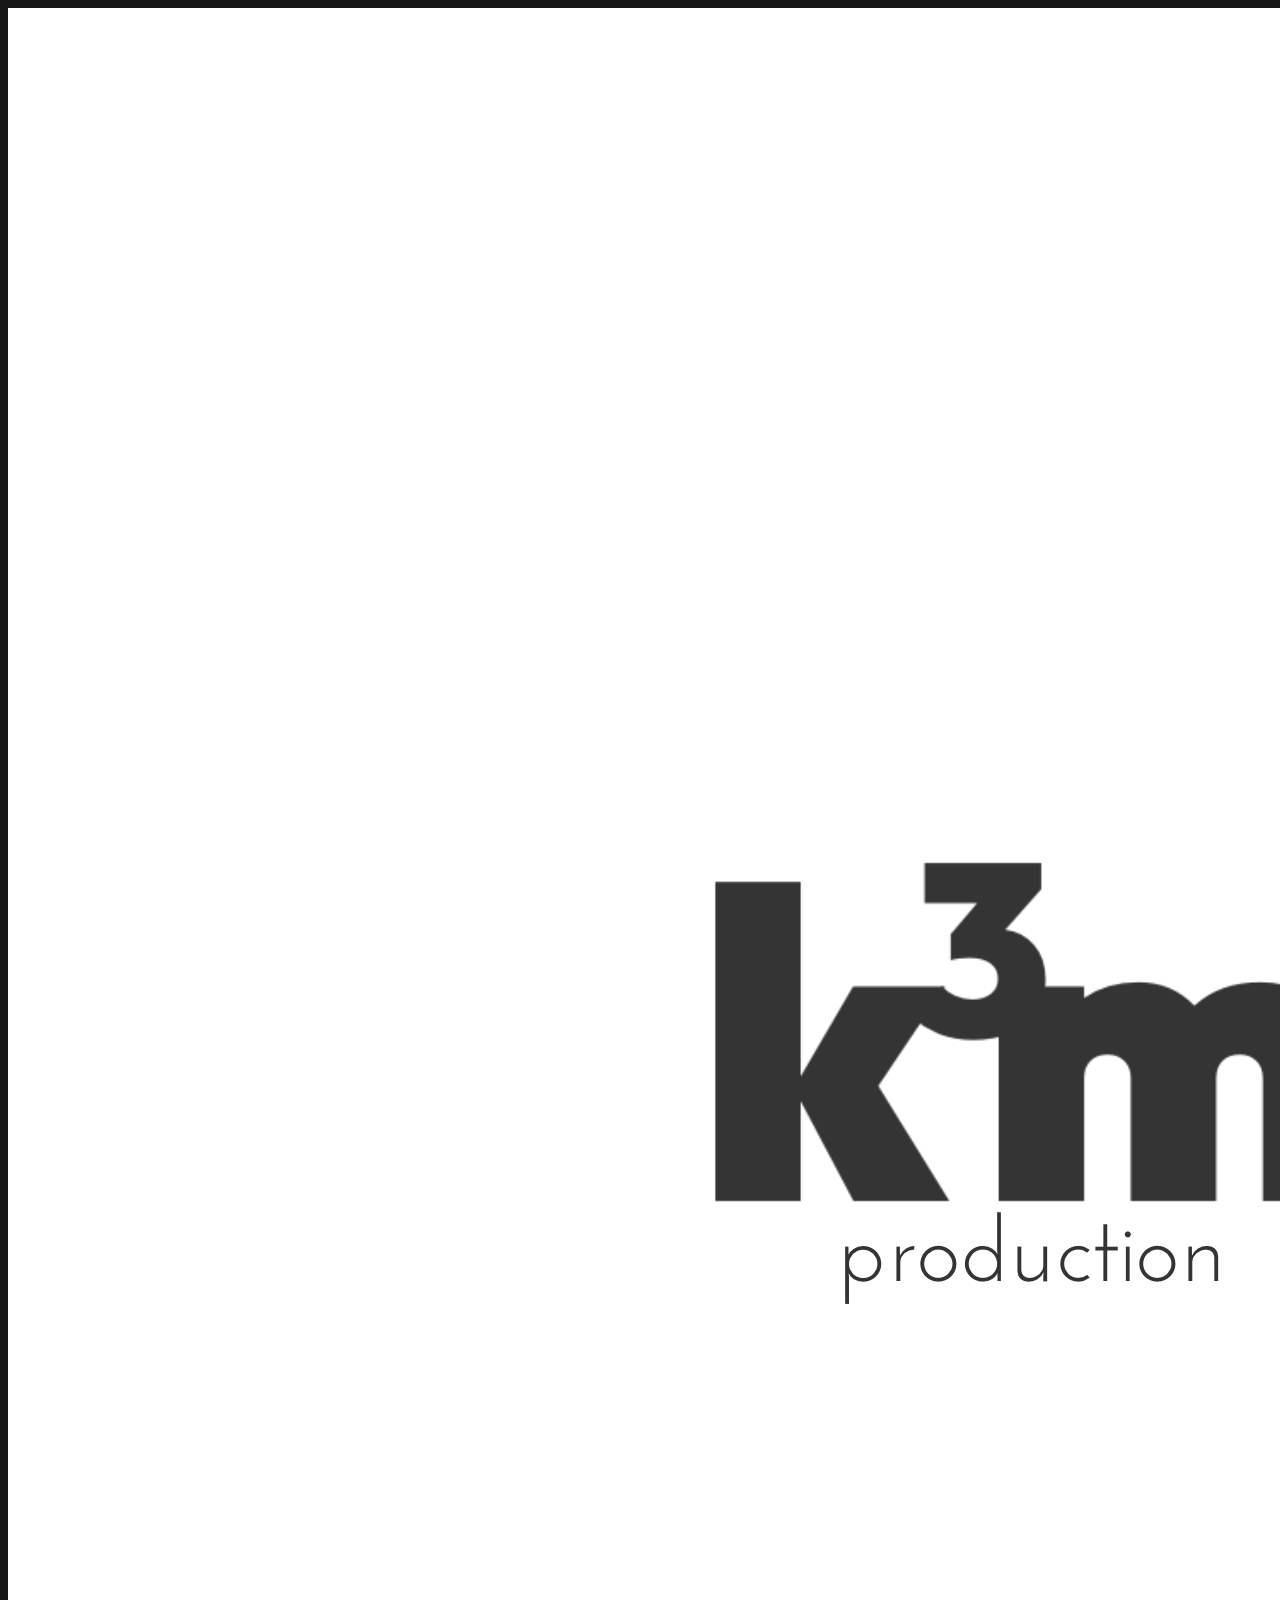
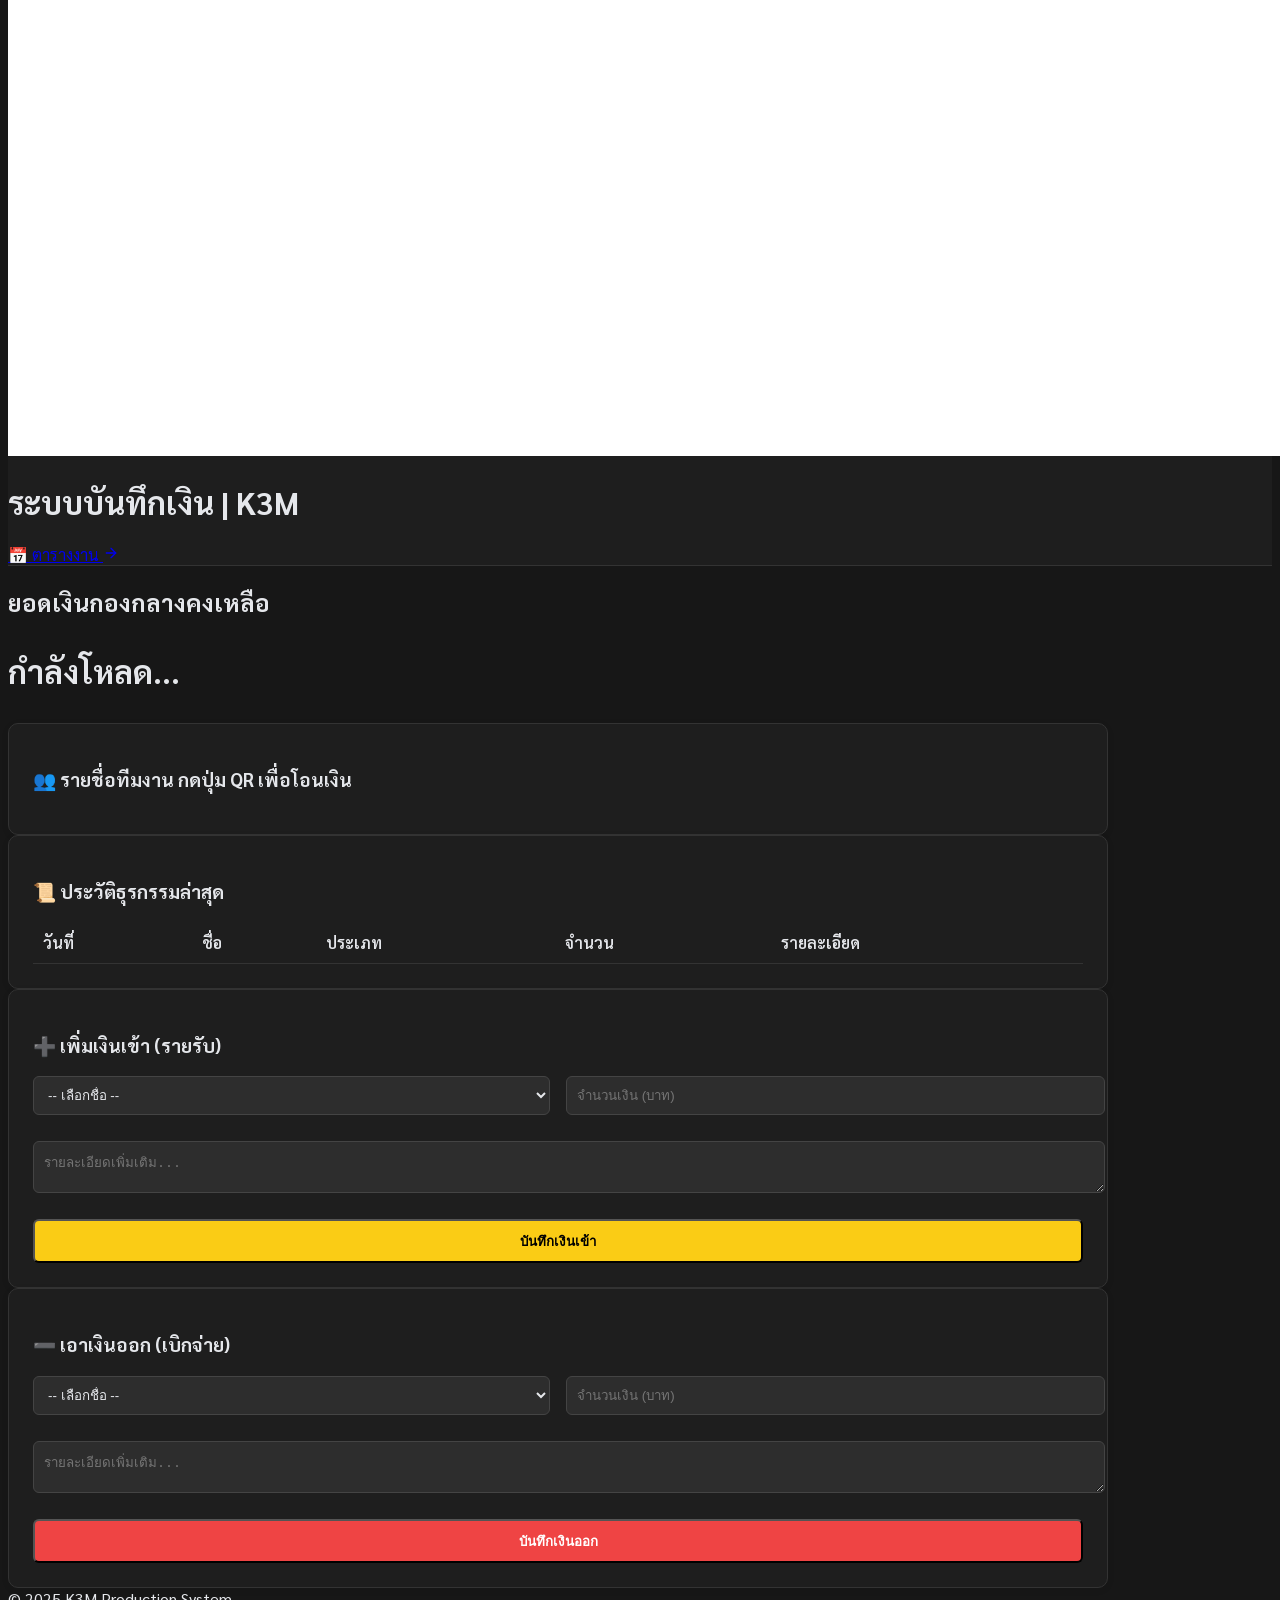
==== index.html @ d7029aa4 "Update index.html" ====
<!DOCTYPE html>
<html lang="th" class="dark">
<head>
  <meta charset="UTF-8" />
  <meta name="viewport" content="width=device-width, initial-scale=1.0">
  <title>K3M Finance Dashboard</title>
  <script src="https://cdn.tailwindcss.com"></script>
  <script>
    tailwind.config = { darkMode: 'class' }
  </script>
  <link rel="stylesheet" href="style.css" />
</head>

<body class="min-h-screen flex flex-col bg-[#171717] text-white">

  <div id="loader" class="loader-overlay hidden">
    <div class="loader-content">
      <div class="spinner"></div>
      <p class="mt-4 text-white">กำลังดำเนินการ...</p>
    </div>
  </div>

  <div id="qrModal" class="loader-overlay hidden" style="z-index: 9998; background-color: rgba(0,0,0,0.85);">
    <div class="bg-zinc-800 p-5 rounded-xl shadow-2xl text-center max-w-sm w-full mx-4 border border-zinc-700 relative">
      <button onclick="closeQR()" class="absolute top-3 right-3 text-gray-400 hover:text-white">
        <svg xmlns="http://www.w3.org/2000/svg" width="24" height="24" viewBox="0 0 24 24" fill="none" stroke="currentColor" stroke-width="2" stroke-linecap="round" stroke-linejoin="round"><line x1="18" y1="6" x2="6" y2="18"></line><line x1="6" y1="6" x2="18" y2="18"></line></svg>
      </button>
      <h3 class="text-lg font-bold mb-1 text-white">โอนเงินให้: <span id="qrTargetName" class="text-yellow-500"></span></h3>
      <div class="flex justify-center my-3">
        <img id="qrImage" src="" alt="PromptPay QR" class="border-4 border-white rounded-lg shadow-lg bg-white" style="width: 200px; height: 200px;">
      </div>
      <div class="bg-zinc-700/50 rounded-lg p-3 mb-4 flex items-center justify-between border border-zinc-600">
        <div class="text-left">
            <div class="text-xs text-gray-400">PromptPay ID</div>
            <div id="qrTargetID" class="text-xl font-mono font-bold tracking-wider text-white"></div>
        </div>
        <button onclick="copyID()" class="bg-blue-600 hover:bg-blue-500 text-white px-3 py-1 rounded text-sm font-bold shadow transition">COPY</button>
      </div>
      <div class="mb-2">
        <input type="number" id="qrAmount" class="text-center font-bold text-2xl bg-zinc-900 text-yellow-400 border border-zinc-600 rounded p-2 w-full focus:outline-none focus:border-yellow-500" placeholder="ระบุยอดเงิน" step="0.01" oninput="refreshQR()">
      </div>
      <p class="text-xs text-gray-500 mt-2">*สแกน QR หรือก๊อปปี้เบอร์เพื่อโอนเงิน</p>
    </div>
  </div>

  <header class="w-full p-4 flex justify-between items-center sticky top-0 z-50 bg-zinc-900/95 backdrop-blur-sm border-b border-zinc-700 shadow-sm">
    <div class="flex items-center gap-3">
      <img src="k3m.PNG" alt="img" class="h-10 w-10 md:h-12 md:w-12 rounded-lg shadow-sm">
      <h1 class="text-lg font-bold text-white">ระบบบันทึกเงิน | K3M</h1>
    </div>
    <a href="schedule.html" class="flex items-center gap-2 bg-zinc-800 hover:bg-zinc-700 border border-zinc-600 px-3 py-2 rounded-lg transition text-sm">
      <span>📅 ตารางงาน</span>
      <svg xmlns="http://www.w3.org/2000/svg" width="16" height="16" viewBox="0 0 24 24" fill="none" stroke="currentColor" stroke-width="2" stroke-linecap="round" stroke-linejoin="round"><path d="M5 12h14"></path><path d="M12 5l7 7-7 7"></path></svg>
    </a>
  </header>

  <main class="container mx-auto py-6 space-y-8 px-4">
    <section class="text-center">
      <h2 class="text-lg font-semibold mb-2 text-gray-300">ยอดเงินกองกลางคงเหลือ</h2>
      <p id="balanceText" class="balance transition-colors">กำลังโหลด...</p>
    </section>

    <section class="card bg-zinc-900 border border-zinc-700 rounded-lg p-4">
      <h3 class="font-bold mb-3 flex items-center gap-2 text-white">
        👥 รายชื่อทีมงาน
        <span class="text-xs font-normal text-gray-300 bg-zinc-700 px-2 py-1 rounded">กดปุ่ม QR เพื่อโอนเงิน</span>
      </h3>
      <div id="personSummary" class="grid grid-cols-1 md:grid-cols-2 lg:grid-cols-3 gap-3"></div>
    </section>

    <section class="card bg-zinc-900 border border-zinc-700 rounded-lg p-4">
      <h3 class="font-bold mb-3 text-white">📜 ประวัติธุรกรรมล่าสุด</h3>
      <div class="table-container max-h-96 overflow-y-auto">
        <table class="w-full text-sm text-left text-gray-400">
          <thead class="text-xs text-gray-400 uppercase bg-zinc-800 sticky top-0">
            <tr>
              <th class="px-4 py-3">วันที่</th>
              <th class="px-4 py-3">ชื่อ</th>
              <th class="px-4 py-3">ประเภท</th>
              <th class="px-4 py-3">จำนวน</th>
              <th class="px-4 py-3">รายละเอียด</th>
            </tr>
          </thead>
          <tbody id="historyBody"></tbody>
        </table>
      </div>
    </section>

    <section class="card bg-zinc-900 border-l-4 border-l-yellow-500 border-y border-r border-zinc-700 rounded-lg p-4">
      <h3 class="font-bold mb-3 text-yellow-500">➕ เพิ่มเงินเข้า (รายรับ)</h3>
      <form id="incomeForm" class="form-grid gap-3">
        <select id="incomeName" class="bg-zinc-800 text-white border border-zinc-600 rounded p-2 w-full" required>
          <option value="">-- เลือกผู้ทำรายการ --</option>
        </select>
        <input type="number" id="incomeAmount" step="0.01" min="0" placeholder="จำนวนเงิน (บาท)" class="bg-zinc-800 text-white border border-zinc-600 rounded p-2 w-full" required>
        <textarea id="incomeDesc" placeholder="รายละเอียดเพิ่มเติม..." class="form-full bg-zinc-800 text-white border border-zinc-600 rounded p-2 w-full" rows="2"></textarea>
        <button type="submit" class="btn btn-yellow form-full font-bold bg-yellow-500 hover:bg-yellow-400 text-black py-2 rounded w-full mt-2">บันทึกเงินเข้า</button>
      </form>
    </section>

    <section class="card bg-zinc-900 border-l-4 border-l-red-500 border-y border-r border-zinc-700 rounded-lg p-4">
      <h3 class="font-bold mb-3 text-red-400">➖ เอาเงินออก (เบิกจ่าย)</h3>
      <form id="expenseForm" class="form-grid gap-3">
        <select id="expenseName" class="bg-zinc-800 text-white border border-zinc-600 rounded p-2 w-full" required>
          <option value="">-- เลือกผู้ทำรายการ --</option>
        </select>
        <input type="number" id="expenseAmount" step="0.01" min="0" placeholder="จำนวนเงิน (บาท)" class="bg-zinc-800 text-white border border-zinc-600 rounded p-2 w-full" required>
        <textarea id="expenseDesc" placeholder="รายละเอียดเพิ่มเติม..." class="form-full bg-zinc-800 text-white border border-zinc-600 rounded p-2 w-full" rows="2"></textarea>
        <button type="submit" class="btn btn-red form-full font-bold bg-red-600 hover:bg-red-500 text-white py-2 rounded w-full mt-2">บันทึกเงินออก</button>
      </form>
    </section>
  </main>

  <footer class="text-center py-6 text-gray-500 text-sm border-t border-zinc-700 mt-8 bg-zinc-900">
    © 2025 K3M Production System
  </footer>

  <script>
    const SCRIPT_URL = "https://script.google.com/macros/s/AKfycbymI1_ni3RREtAMNPvvMwcVFYGkPeWlq1w4GD1YU1b5-OC3lx3tSBb5w9puDotaxiEcWw/exec";
    
    // ==========================================
    // ⚙️ ตั้งค่า: เบอร์ PromptPay
    // ==========================================
    const MEMBERS = [
      { name: "คุณานนต์ มนตรีกานนท์", id: "0897737228" },
      { name: "นนท์วริศ ภิญโญหิรัญรัตน์", id: "0991049410" },
      { name: "นพอัปสร อ้นทอง", id: "0640299492" },
      { name: "นันธิดา น้อยพันธ์", id: "0823336707" },
      { name: "พัชรนันท์ วิโรจน์ชีวัน", id: "0907510003" },
      { name: "พิธานนท์ น่วมเศรษฐี", id: "0958870863" },
      { name: "รัชศักดิ์ ชลอุดมกุล", id: "0985155771" },
      { name: "วรพล ผลอินทร์", id: "0936104371" },
      { name: "อิทธิฤทธิ์ กุนศิริ", id: "0972653945" }
    ];

    function populateDropdowns() {
      const optionsHTML = '<option value="">-- เลือกชื่อ --</option>' + 
        MEMBERS.map(m => `<option value="${m.name}">${m.name}</option>`).join('');
      document.getElementById("incomeName").innerHTML = optionsHTML;
      document.getElementById("expenseName").innerHTML = optionsHTML;
    }
    populateDropdowns();

    const loader = document.getElementById('loader');
    const showLoader = () => loader.classList.remove('hidden');
    const hideLoader = () => loader.classList.add('hidden');

    let currentQRTarget = { name: "", id: "" };

    function openQR(name, defaultAmount) {
      const member = MEMBERS.find(m => m.name === name);
      if (!member) return alert("ไม่พบข้อมูล PromptPay ของ " + name);
      
      currentQRTarget = member;
      document.getElementById("qrTargetName").textContent = name;
      document.getElementById("qrTargetID").textContent = formatPhoneNumber(member.id);
      
      const input = document.getElementById("qrAmount");
      input.value = ""; 
      
      refreshQR(); 
      document.getElementById("qrModal").classList.remove("hidden");
      setTimeout(() => input.focus(), 100);
    }

    function refreshQR() {
      const rawVal = document.getElementById("qrAmount").value;
      const amount = parseFloat(rawVal) || 0;
      const url = `https://promptpay.io/${currentQRTarget.id}/${amount}.png`;
      document.getElementById("qrImage").src = url;
    }

    function closeQR() {
      document.getElementById("qrModal").classList.add("hidden");
    }

    function copyID() {
      navigator.clipboard.writeText(currentQRTarget.id).then(() => {
        const btn = document.querySelector("#qrModal button[onclick='copyID()']");
        const originalText = btn.textContent;
        btn.textContent = "COPIED!";
        btn.classList.replace("bg-blue-600", "bg-green-600");
        setTimeout(() => {
            btn.textContent = originalText;
            btn.classList.replace("bg-green-600", "bg-blue-600");
        }, 1500);
      });
    }

    function formatPhoneNumber(phoneNumberString) {
      const cleaned = ('' + phoneNumberString).replace(/\D/g, '');
      const match = cleaned.match(/^(\d{3})(\d{3})(\d{4})$/);
      if (match) {
        return match[1] + '-' + match[2] + '-' + match[3];
      }
      return phoneNumberString;
    }

    function formatDate(dateStr) {
      if (!dateStr) return '';
      const d = new Date(dateStr);
      const day = String(d.getDate()).padStart(2, '0');
      const month = String(d.getMonth() + 1).padStart(2, '0');
      const year = String(d.getFullYear()).slice(-2);
      const hours = String(d.getHours()).padStart(2, '0');
      const mins = String(d.getMinutes()).padStart(2, '0');
      return `${day}/${month}/${year} ${hours}:${mins}`;
    }

    async function loadSummary() {
      const res = await fetch(SCRIPT_URL + "?action=getSummary");
      const data = await res.json();
      const balance = (data.income || 0) - (data.expense || 0);
      const balanceEl = document.getElementById("balanceText");
      balanceEl.textContent = balance.toLocaleString(undefined, { minimumFractionDigits: 2, maximumFractionDigits: 2 }) + " บาท";
      balanceEl.className = "balance " + (balance >= 0 ? "positive" : "negative");

      const summaryDiv = document.getElementById("personSummary");
      summaryDiv.innerHTML = "";
      
      Object.entries(data.persons || {}).forEach(([name, total]) => {
        summaryDiv.innerHTML += `
          <div class="card p-3 flex justify-between items-center bg-zinc-800 border border-zinc-700 rounded mb-2 hover:bg-zinc-750 transition">
            <div class="flex-1">
              <div class="font-bold text-md text-gray-200">${name}</div>
            </div>
            <button onclick="openQR('${name}', ${total})" class="ml-2 bg-blue-900 text-blue-200 hover:bg-blue-800 p-2 rounded-full transition border border-blue-700 shadow-md" title="โอนเงินให้ ${name}">
              <svg xmlns="http://www.w3.org/2000/svg" width="20" height="20" viewBox="0 0 24 24" fill="none" stroke="currentColor" stroke-width="2" stroke-linecap="round" stroke-linejoin="round"><rect x="3" y="3" width="7" height="7"></rect><rect x="14" y="3" width="7" height="7"></rect><rect x="14" y="14" width="7" height="7"></rect><rect x="3" y="14" width="7" height="7"></rect></svg>
            </button>
          </div>`;
      });
    }

    async function loadHistory() {
      const res = await fetch(SCRIPT_URL + "?action=getHistory");
      const data = await res.json();
      const body = document.getElementById("historyBody");
      body.innerHTML = "";
      data.slice(0, 15).forEach(row => {
        const color = row.type === "เงินเข้า" ? "text-green-400" : "text-red-400";
        body.innerHTML += `
          <tr class="border-b border-zinc-700 hover:bg-zinc-700 transition">
            <td class="px-4 py-3 text-xs text-gray-400">${formatDate(row.date)}</td>
            <td class="px-4 py-3 font-medium text-white">${row.name}</td>
            <td class="px-4 py-3 ${color} font-bold">${row.type}</td>
            <td class="px-4 py-3 font-mono text-white">${Number(row.amount).toLocaleString(undefined, { minimumFractionDigits: 2 })}</td>
            <td class="px-4 py-3 text-sm text-gray-400 truncate max-w-xs">${row.desc}</td>
          </tr>`;
      });
    }

    async function submitForm(formId, actionType) {
      const form = document.getElementById(formId + "Form");
      const name = document.getElementById(formId + "Name").value;
      const amount = document.getElementById(formId + "Amount").value;
      const desc = document.getElementById(formId + "Desc").value;

      if (!name || !amount) {
        alert("กรุณากรอกข้อมูลให้ครบ");
        return;
      }

      showLoader();

      try {
        const formData = new FormData();
        formData.append("action", actionType);
        formData.append("personName", name);
        formData.append("amount", amount);
        formData.append("description", desc);

        const res = await fetch(SCRIPT_URL, { method: "POST", body: formData });
        const result = await res.json();

        if (result.result === "success") {
          alert("✅ บันทึกสำเร็จ!");
          form.reset();
          await Promise.all([loadSummary(), loadHistory()]);
        } else {
          alert("❌ " + result.message);
        }
      } catch (error) {
        console.error("Submit Error:", error);
        alert("❌ เกิดข้อผิดพลาดในการส่งข้อมูล");
      } finally {
        hideLoader();
      }
    }

    document.getElementById("incomeForm").onsubmit = e => { e.preventDefault(); submitForm("income", "addIncome"); };
    document.getElementById("expenseForm").onsubmit = e => { e.preventDefault(); submitForm("expense", "addExpense"); };

    async function initialLoad() {
      showLoader();
      try {
        await Promise.all([loadSummary(), loadHistory()]);
      } catch (error) {
        console.error("Initial Load Error:", error);
      } finally {
        hideLoader();
      }
    }

    initialLoad();
  </script>
</body>
</html>
---- style.css ----
@import url('https://fonts.googleapis.com/css2?family=Sarabun:wght@400;600;700&display=swap');

:root {
  --light-bg: #ffffff;
  --dark-bg: #171717;
  --light-card: #f9fafb;
  --dark-card: #1e1e1e;
  --accent-yellow: #facc15;
  --accent-red: #ef4444;
  --text-dark: #111827;
  --text-light: #e5e7eb;
}

body {
  font-family: 'Sarabun', sans-serif;
  background-color: var(--light-bg);
  color: var(--text-dark);
  transition: background-color 0.3s, color 0.3s;
}

/* 🌙 Dark Mode */
.dark body {
  background-color: var(--dark-bg);
  color: var(--text-light);
}

/* 🔹 Container */
.container {
  max-width: 1000px;
}

/* 🧭 Header */
header {
  background-color: var(--light-card);
  border-bottom: 1px solid #ddd;
}

.dark header {
  background-color: var(--dark-card);
  border-bottom: 1px solid #333;
}

/* ⚙️ Card Box */
.card {
  background-color: var(--light-card);
  border: 1px solid #e5e7eb;
  border-radius: 10px;
  box-shadow: 0 2px 8px rgba(0, 0, 0, 0.05);
  transition: all 0.3s ease;
  padding: 1.5rem;
}

.card:hover {
  transform: scale(1.01);
}

.dark .card {
  background-color: var(--dark-card);
  border: 1px solid #333;
}

/* 💰 Balance */
.balance {
  font-size: 2.2rem;
  font-weight: 700;
}

.balance.positive {
  color: #16a34a;
}

.balance.negative {
  color: #ef4444;
}

/* 📋 Table */
table {
  width: 100%;
  border-collapse: collapse;
}

th, td {
  padding: 0.75rem;
  text-align: left;
  border-bottom: 1px solid #ddd;
}

th {
  font-weight: 600;
}

.dark th, .dark td {
  border-color: #333;
}

/* ✏️ Input & Form */
input, select, textarea {
  width: 100%;
  padding: 10px;
  border: 1px solid #ccc;
  border-radius: 6px;
  background-color: #fff;
  color: #111;
  margin-bottom: 10px;
}

input:focus, select:focus, textarea:focus {
  border-color: var(--accent-yellow);
  outline: none;
}

.dark input, .dark select, .dark textarea {
  background-color: #2a2a2a;
  border: 1px solid #444;
  color: var(--text-light);
}

/* 🔘 Buttons */
.btn {
  display: inline-block;
  width: 100%;
  padding: 0.6rem 1rem;
  font-weight: 600;
  text-align: center;
  border-radius: 6px;
  transition: all 0.3s ease;
}

.btn-yellow {
  background-color: var(--accent-yellow);
  color: #111;
}

.btn-yellow:hover {
  background-color: #fde047;
}

.btn-red {
  background-color: var(--accent-red);
  color: #fff;
}

.btn-red:hover {
  background-color: #f87171;
}

/* 🌗 Toggle Button */
#toggleMode {
  border: 1px solid #ccc;
  border-radius: 6px;
  background: #fff;
  padding: 0.4rem 0.75rem;
  font-size: 0.9rem;
}

.dark #toggleMode {
  background: #2d2d2d;
  border-color: #444;
  color: var(--text-light);
}

body {
  font-family: 'Sarabun', sans-serif;
  background-color: var(--light-bg);
  color: var(--text-dark);
  transition: background-color 0.3s, color 0.3s;
}

.dark body {
  background-color: var(--dark-bg);
  color: var(--text-light);
}

/* Header */
header {
  background-color: var(--light-card);
  border-bottom: 1px solid #e5e7eb;
}
.dark header {
  background-color: var(--dark-card);
  border-bottom: 1px solid #333;
}

/* Container */
.container {
  max-width: 1100px;
  width: 100%;
}

/* Card Box */
.card {
  background-color: var(--light-card);
  border: 1px solid #e5e7eb;
  border-radius: 10px;
  padding: 1.5rem;
  transition: all 0.3s ease;
}
.dark .card {
  background-color: var(--dark-card);
  border-color: #333;
}

/* Input + Select + Textarea */
input, select, textarea {
  width: 100%;
  padding: 10px;
  border: 1px solid #ccc;
  border-radius: 6px;
  background: #fff;
  color: #111;
}
.dark input, .dark select, .dark textarea {
  background: #2d2d2d;
  border-color: #444;
  color: var(--text-light);
}
input:focus, select:focus, textarea:focus {
  outline: none;
  border-color: var(--accent-yellow);
}

/* Buttons */
.btn {
  padding: 0.6rem 1rem;
  border-radius: 6px;
  font-weight: 600;
  transition: all 0.3s ease;
}
.btn-yellow {
  background: var(--accent-yellow);
  color: #000;
}
.btn-yellow:hover { background: #fde047; }
.btn-red {
  background: var(--accent-red);
  color: #fff;
}
.btn-red:hover { background: #f87171; }

/* Table */
.table-container {
  width: 100%;
  overflow-x: auto;
}
table {
  width: 100%;
  border-collapse: collapse;
  min-width: 700px;
}
th, td {
  padding: 0.6rem;
  border-bottom: 1px solid #ddd;
  text-align: left;
  white-space: nowrap;
}
.dark th, .dark td {
  border-color: #333;
}

/* Balance */
.balance {
  font-size: 2rem;
  font-weight: 700;
}
.balance.positive { color: #16a34a; }
.balance.negative { color: #ef4444; }

/* Form Layout */
.form-grid {
  display: grid;
  grid-template-columns: 1fr 1fr;
  gap: 1rem;
}
.form-full { grid-column: 1 / span 2; }

/* Loader Styles */
.loader-overlay {
  position: fixed;
  top: 0;
  left: 0;
  width: 100%;
  height: 100%;
  background-color: rgba(0, 0, 0, 0.7);
  display: flex;
  justify-content: center;
  align-items: center;
  z-index: 9999;
  transition: opacity 0.3s;
}

.loader-content {
  text-align: center;
}

.spinner {
  border: 8px solid #f3f3f3; /* Light grey */
  border-top: 8px solid var(--accent-yellow); /* Yellow from theme */
  border-radius: 50%;
  width: 60px;
  height: 60px;
  animation: spin 1s linear infinite;
  margin: 0 auto;
}

@keyframes spin {
  0% { transform: rotate(0deg); }
  100% { transform: rotate(360deg); }
}

.hidden {
  display: none;
}


@media (max-width: 1024px) {
  .container { padding: 0 1rem; }
}

@media (max-width: 768px) {
  header { flex-direction: column; gap: 0.5rem; text-align: center; }
  .form-grid { grid-template-columns: 1fr; }
  .form-full { grid-column: 1; }
  .balance { font-size: 1.8rem; }
  table { min-width: 600px; }
}

@media (max-width: 480px) {
  h1 { font-size: 1rem; }
  .balance { font-size: 1.6rem; }
  .btn { font-size: 0.9rem; padding: 0.5rem; }
  th, td { font-size: 0.85rem; }
}
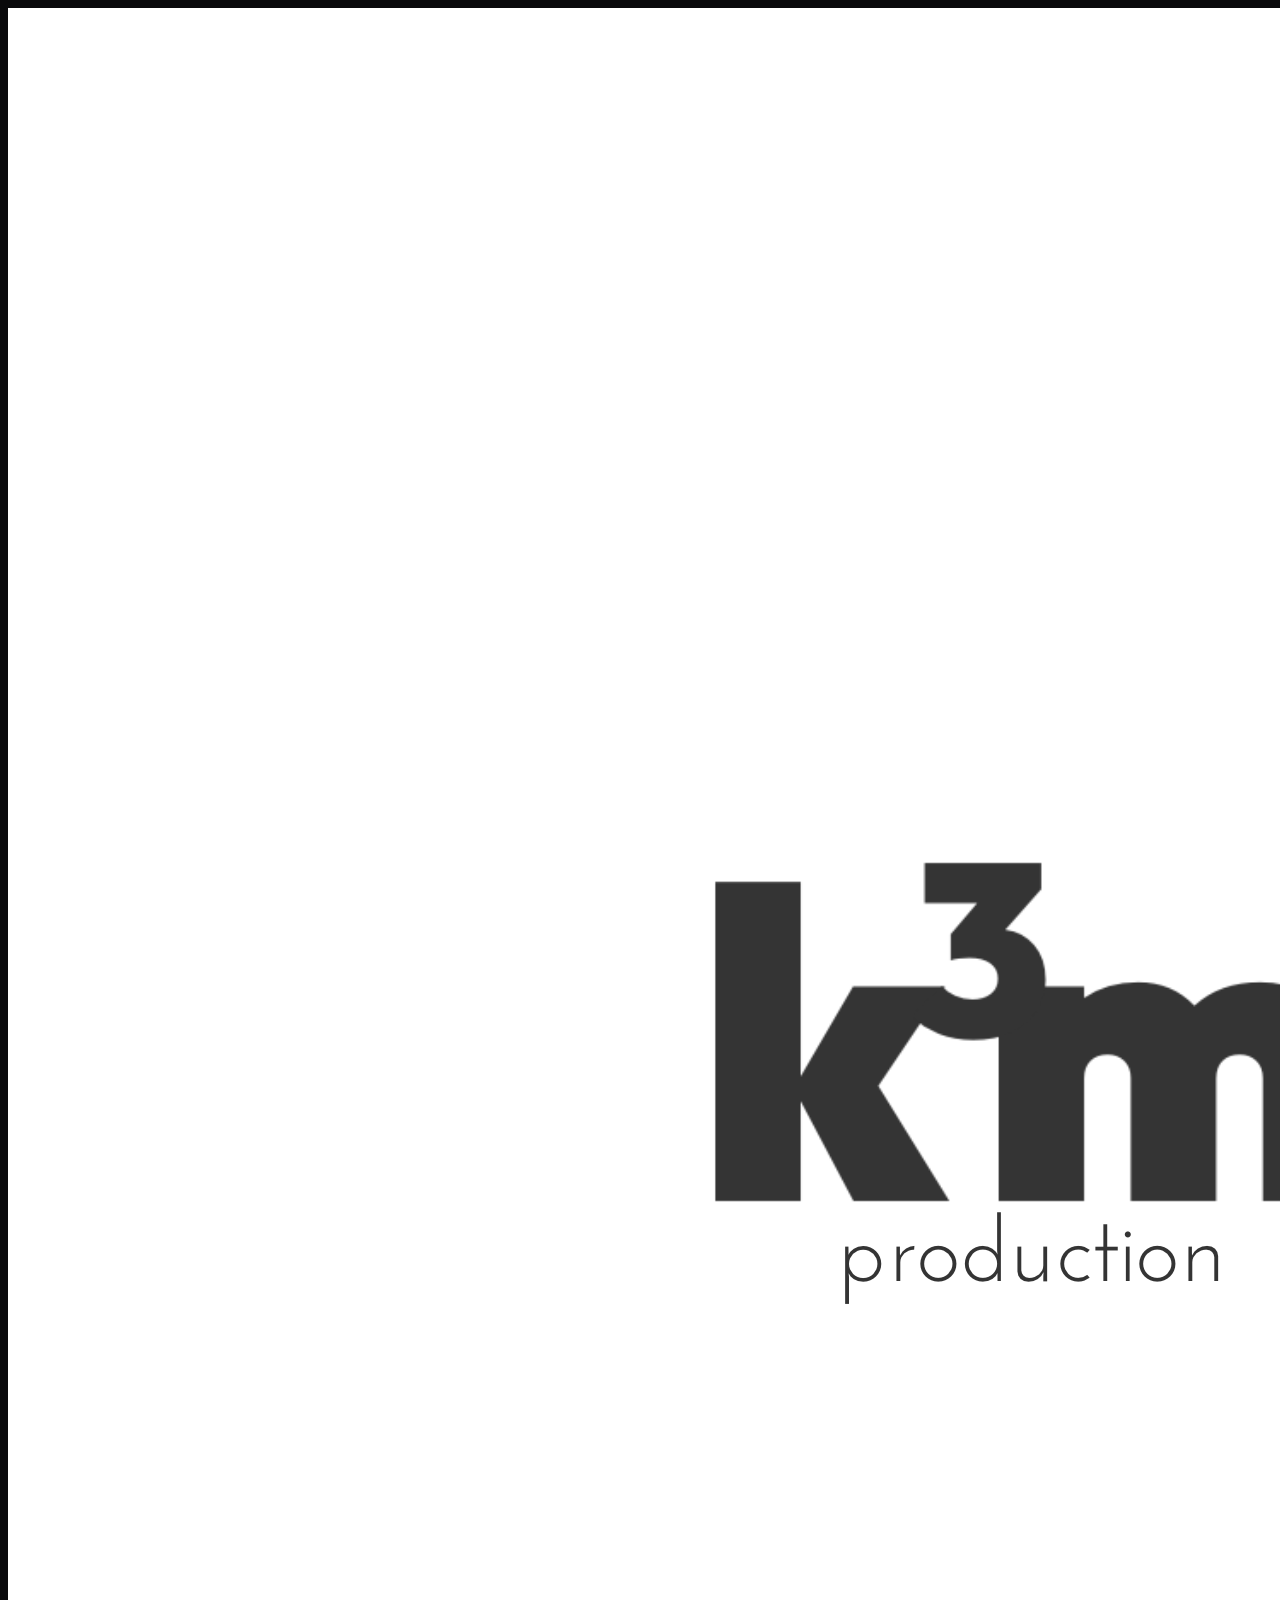
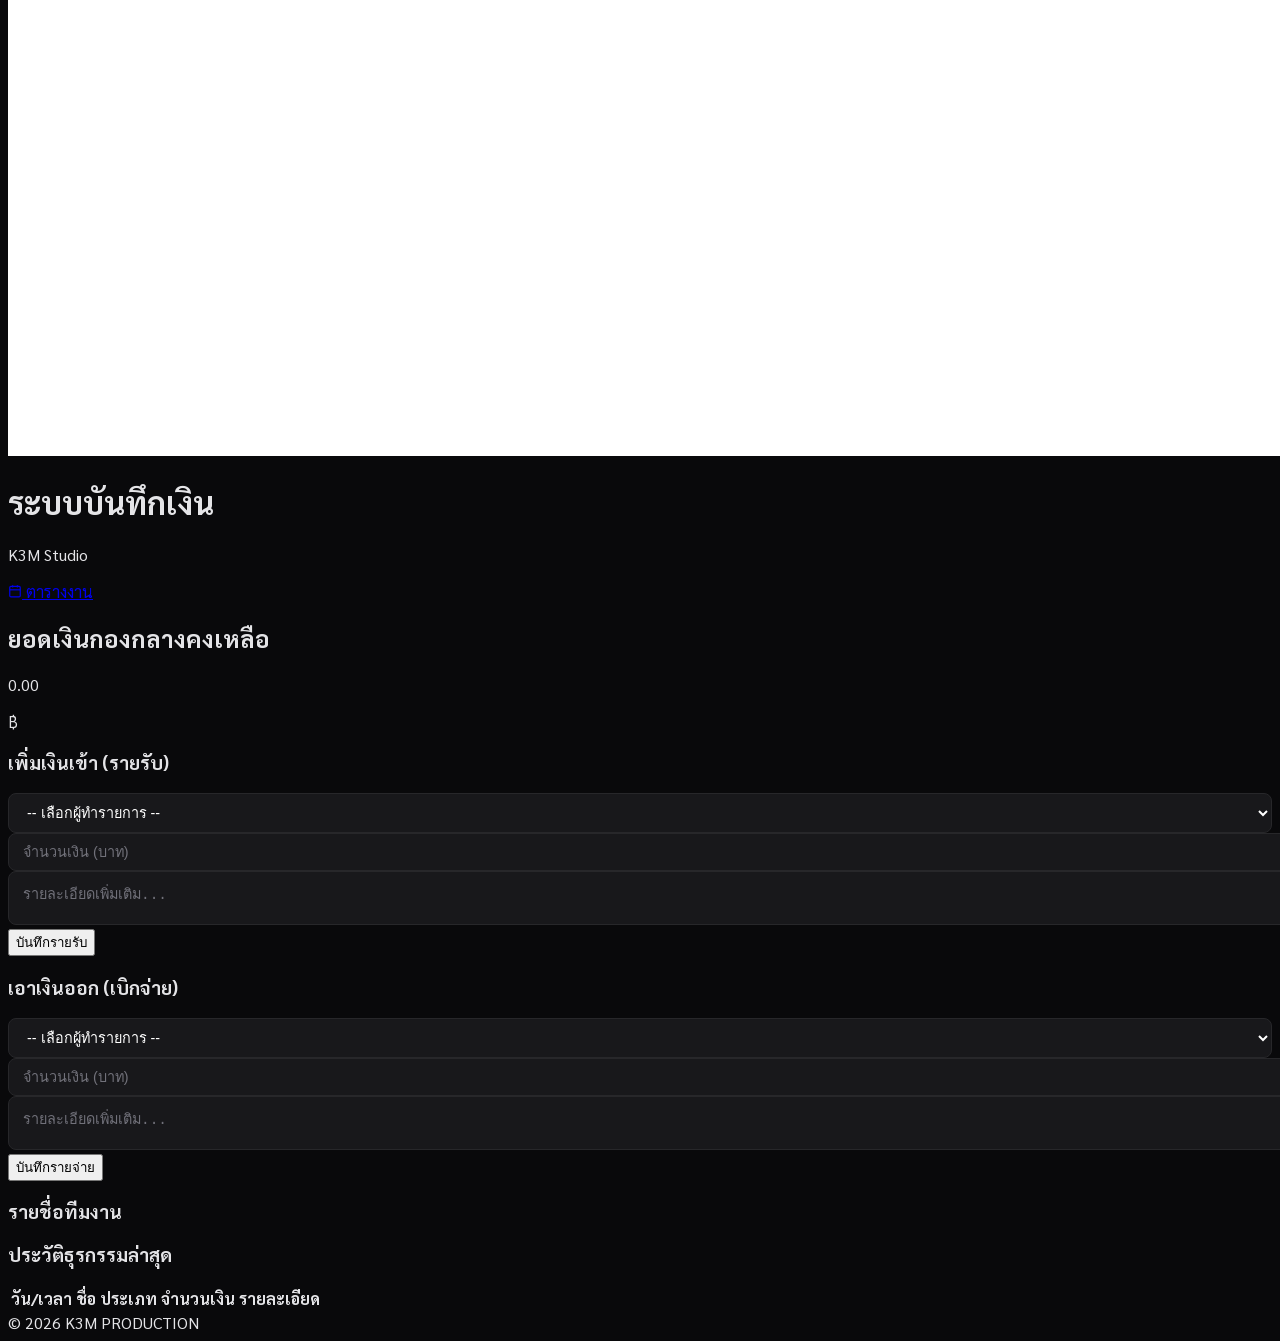
==== commit ed14cab3: "Update index.html" ====
--- a/index.html
+++ b/index.html
@@ -3,124 +3,226 @@
 <head>
   <meta charset="UTF-8" />
   <meta name="viewport" content="width=device-width, initial-scale=1.0">
-  <title>K3M Finance Dashboard</title>
+  <title>K3M Finance </title>
   <script src="https://cdn.tailwindcss.com"></script>
+  <link href="https://fonts.googleapis.com/css2?family=Sarabun:wght@400;500;600;700&display=swap" rel="stylesheet">
   <script>
-    tailwind.config = { darkMode: 'class' }
+    tailwind.config = { 
+      darkMode: 'class',
+      theme: {
+        extend: {
+          fontFamily: { sans: ['Sarabun', 'sans-serif'] },
+          colors: {
+            brand: { 400: '#fb923c', 500: '#f97316', 600: '#ea580c' },
+            zinc: { 850: '#1f1f22', 900: '#18181b', 950: '#09090b' }
+          }
+        }
+      }
+    }
   </script>
-  <link rel="stylesheet" href="style.css" />
+  <style>
+    body {
+      font-family: 'Sarabun', sans-serif;
+      background-color: #09090b;
+      color: #e4e4e7;
+      -webkit-font-smoothing: antialiased;
+    }
+    
+    /* Clean Loader */
+    .loader-overlay {
+      position: fixed; top: 0; left: 0; width: 100%; height: 100%;
+      background: rgba(9, 9, 11, 0.85);
+      backdrop-filter: blur(4px);
+      display: flex; justify-content: center; align-items: center;
+      z-index: 9999; transition: opacity 0.3s ease;
+    }
+    .spinner {
+      width: 40px; height: 40px;
+      border: 3px solid #27272a;
+      border-top-color: #f97316;
+      border-radius: 50%;
+      animation: spin 0.8s linear infinite;
+    }
+    @keyframes spin { 100% { transform: rotate(360deg); } }
+    .hidden { display: none !important; }
+
+    /* Elegant Scrollbar */
+    ::-webkit-scrollbar { width: 6px; height: 6px; }
+    ::-webkit-scrollbar-track { background: transparent; }
+    ::-webkit-scrollbar-thumb { background: #3f3f46; border-radius: 10px; }
+    ::-webkit-scrollbar-thumb:hover { background: #f97316; }
+
+    /* Neat Inputs */
+    .neat-input {
+      background-color: #18181b;
+      border: 1px solid #27272a;
+      color: #ffffff;
+      border-radius: 8px;
+      padding: 10px 14px;
+      width: 100%;
+      font-size: 0.9rem;
+      transition: all 0.2s ease;
+    }
+    .neat-input:focus {
+      outline: none;
+      border-color: #f97316;
+      box-shadow: 0 0 0 1px #f97316;
+    }
+    .neat-input::placeholder { color: #71717a; }
+  </style>
 </head>
 
-<body class="min-h-screen flex flex-col bg-[#171717] text-white">
-
+<body class="min-h-screen flex flex-col selection:bg-brand-500 selection:text-white">
+
+  <!-- Loader -->
   <div id="loader" class="loader-overlay hidden">
-    <div class="loader-content">
+    <div class="flex flex-col items-center gap-3">
       <div class="spinner"></div>
-      <p class="mt-4 text-white">กำลังดำเนินการ...</p>
+      <p class="text-zinc-400 text-sm font-medium">กำลังดำเนินการ...</p>
     </div>
   </div>
 
-  <div id="qrModal" class="loader-overlay hidden" style="z-index: 9998; background-color: rgba(0,0,0,0.85);">
-    <div class="bg-zinc-800 p-5 rounded-xl shadow-2xl text-center max-w-sm w-full mx-4 border border-zinc-700 relative">
-      <button onclick="closeQR()" class="absolute top-3 right-3 text-gray-400 hover:text-white">
-        <svg xmlns="http://www.w3.org/2000/svg" width="24" height="24" viewBox="0 0 24 24" fill="none" stroke="currentColor" stroke-width="2" stroke-linecap="round" stroke-linejoin="round"><line x1="18" y1="6" x2="6" y2="18"></line><line x1="6" y1="6" x2="18" y2="18"></line></svg>
+  <!-- QR Modal -->
+  <div id="qrModal" class="loader-overlay hidden">
+    <div class="bg-zinc-900 border border-zinc-800 p-6 rounded-2xl w-full max-w-sm mx-4 relative shadow-2xl">
+      <button onclick="closeQR()" class="absolute top-4 right-4 text-zinc-500 hover:text-white transition-colors p-1">
+        <svg xmlns="http://www.w3.org/2000/svg" width="20" height="20" viewBox="0 0 24 24" fill="none" stroke="currentColor" stroke-width="2"><line x1="18" y1="6" x2="6" y2="18"></line><line x1="6" y1="6" x2="18" y2="18"></line></svg>
       </button>
-      <h3 class="text-lg font-bold mb-1 text-white">โอนเงินให้: <span id="qrTargetName" class="text-yellow-500"></span></h3>
-      <div class="flex justify-center my-3">
-        <img id="qrImage" src="" alt="PromptPay QR" class="border-4 border-white rounded-lg shadow-lg bg-white" style="width: 200px; height: 200px;">
-      </div>
-      <div class="bg-zinc-700/50 rounded-lg p-3 mb-4 flex items-center justify-between border border-zinc-600">
+      <div class="text-center mb-5">
+        <h3 class="text-xs font-medium text-zinc-400 uppercase tracking-widest mb-1">โอนเงินให้</h3>
+        <div id="qrTargetName" class="text-lg font-bold text-white"></div>
+      </div>
+      
+      <div class="flex justify-center mb-5">
+        <div class="p-2 bg-white rounded-xl shadow-sm border border-zinc-200">
+          <img id="qrImage" src="" alt="PromptPay QR" class="w-44 h-44 object-contain">
+        </div>
+      </div>
+      
+      <div class="bg-zinc-950 rounded-lg p-3 mb-4 flex items-center justify-between border border-zinc-800">
         <div class="text-left">
-            <div class="text-xs text-gray-400">PromptPay ID</div>
-            <div id="qrTargetID" class="text-xl font-mono font-bold tracking-wider text-white"></div>
-        </div>
-        <button onclick="copyID()" class="bg-blue-600 hover:bg-blue-500 text-white px-3 py-1 rounded text-sm font-bold shadow transition">COPY</button>
-      </div>
-      <div class="mb-2">
-        <input type="number" id="qrAmount" class="text-center font-bold text-2xl bg-zinc-900 text-yellow-400 border border-zinc-600 rounded p-2 w-full focus:outline-none focus:border-yellow-500" placeholder="ระบุยอดเงิน" step="0.01" oninput="refreshQR()">
-      </div>
-      <p class="text-xs text-gray-500 mt-2">*สแกน QR หรือก๊อปปี้เบอร์เพื่อโอนเงิน</p>
+            <div class="text-[10px] text-zinc-500 font-semibold uppercase mb-0.5">PromptPay ID</div>
+            <div id="qrTargetID" class="text-base font-mono font-medium text-white tracking-wide"></div>
+        </div>
+        <button onclick="copyID()" class="bg-zinc-800 hover:bg-brand-600 text-white px-3 py-1.5 rounded-md text-xs font-medium transition-colors">คัดลอก</button>
+      </div>
+      
+      <div>
+        <input type="number" id="qrAmount" class="text-center font-mono font-bold text-xl bg-zinc-950 text-brand-400 border border-zinc-800 rounded-lg p-3 w-full focus:outline-none focus:border-brand-500 transition-colors placeholder-zinc-700" placeholder="0.00" step="0.01" oninput="refreshQR()">
+      </div>
     </div>
   </div>
 
-  <header class="w-full p-4 flex justify-between items-center sticky top-0 z-50 bg-zinc-900/95 backdrop-blur-sm border-b border-zinc-700 shadow-sm">
+  <!-- Header -->
+  <header class="w-full px-6 py-4 flex justify-between items-center sticky top-0 z-40 bg-zinc-950/90 backdrop-blur-sm border-b border-zinc-800">
     <div class="flex items-center gap-3">
-      <img src="k3m.PNG" alt="img" class="h-10 w-10 md:h-12 md:w-12 rounded-lg shadow-sm">
-      <h1 class="text-lg font-bold text-white">ระบบบันทึกเงิน | K3M</h1>
+      <img src="k3m.PNG" alt="K3M" class="h-9 w-9 rounded-md border border-zinc-800 object-cover bg-zinc-900">
+      <div>
+        <h1 class="text-sm font-bold text-white">ระบบบันทึกเงิน</h1>
+        <p class="text-[10px] text-brand-500 font-semibold tracking-widest uppercase">K3M Studio</p>
+      </div>
     </div>
-    <a href="schedule.html" class="flex items-center gap-2 bg-zinc-800 hover:bg-zinc-700 border border-zinc-600 px-3 py-2 rounded-lg transition text-sm">
-      <span>📅 ตารางงาน</span>
-      <svg xmlns="http://www.w3.org/2000/svg" width="16" height="16" viewBox="0 0 24 24" fill="none" stroke="currentColor" stroke-width="2" stroke-linecap="round" stroke-linejoin="round"><path d="M5 12h14"></path><path d="M12 5l7 7-7 7"></path></svg>
+    <a href="schedule.html" class="flex items-center gap-2 text-zinc-300 hover:text-white bg-zinc-900 hover:bg-zinc-800 border border-zinc-800 px-3 py-1.5 rounded-md transition-colors text-xs font-medium">
+      <svg xmlns="http://www.w3.org/2000/svg" width="14" height="14" viewBox="0 0 24 24" fill="none" stroke="currentColor" stroke-width="2"><rect x="3" y="4" width="18" height="18" rx="2" ry="2"></rect><line x1="16" y1="2" x2="16" y2="6"></line><line x1="8" y1="2" x2="8" y2="6"></line><line x1="3" y1="10" x2="21" y2="10"></line></svg>
+      ตารางงาน
     </a>
   </header>
 
-  <main class="container mx-auto py-6 space-y-8 px-4">
-    <section class="text-center">
-      <h2 class="text-lg font-semibold mb-2 text-gray-300">ยอดเงินกองกลางคงเหลือ</h2>
-      <p id="balanceText" class="balance transition-colors">กำลังโหลด...</p>
+  <main class="max-w-6xl w-full mx-auto py-8 px-4 sm:px-6 flex-1 flex flex-col gap-8">
+    
+    <!-- Balance Section -->
+    <section class="flex flex-col items-center justify-center py-4">
+      <h2 class="text-xs font-medium text-zinc-400 mb-2 uppercase tracking-widest">ยอดเงินกองกลางคงเหลือ</h2>
+      <div class="flex items-baseline gap-2">
+        <p id="balanceText" class="text-5xl font-bold text-white tracking-tight">0.00</p>
+        <span class="text-xl text-zinc-500 font-semibold">฿</span>
+      </div>
     </section>
 
-    <section class="card bg-zinc-900 border border-zinc-700 rounded-lg p-4">
-      <h3 class="font-bold mb-3 flex items-center gap-2 text-white">
-        👥 รายชื่อทีมงาน
-        <span class="text-xs font-normal text-gray-300 bg-zinc-700 px-2 py-1 rounded">กดปุ่ม QR เพื่อโอนเงิน</span>
-      </h3>
-      <div id="personSummary" class="grid grid-cols-1 md:grid-cols-2 lg:grid-cols-3 gap-3"></div>
-    </section>
-
-    <section class="card bg-zinc-900 border border-zinc-700 rounded-lg p-4">
-      <h3 class="font-bold mb-3 text-white">📜 ประวัติธุรกรรมล่าสุด</h3>
-      <div class="table-container max-h-96 overflow-y-auto">
-        <table class="w-full text-sm text-left text-gray-400">
-          <thead class="text-xs text-gray-400 uppercase bg-zinc-800 sticky top-0">
-            <tr>
-              <th class="px-4 py-3">วันที่</th>
-              <th class="px-4 py-3">ชื่อ</th>
-              <th class="px-4 py-3">ประเภท</th>
-              <th class="px-4 py-3">จำนวน</th>
-              <th class="px-4 py-3">รายละเอียด</th>
-            </tr>
-          </thead>
-          <tbody id="historyBody"></tbody>
-        </table>
-      </div>
-    </section>
-
-    <section class="card bg-zinc-900 border-l-4 border-l-yellow-500 border-y border-r border-zinc-700 rounded-lg p-4">
-      <h3 class="font-bold mb-3 text-yellow-500">➕ เพิ่มเงินเข้า (รายรับ)</h3>
-      <form id="incomeForm" class="form-grid gap-3">
-        <select id="incomeName" class="bg-zinc-800 text-white border border-zinc-600 rounded p-2 w-full" required>
-          <option value="">-- เลือกผู้ทำรายการ --</option>
-        </select>
-        <input type="number" id="incomeAmount" step="0.01" min="0" placeholder="จำนวนเงิน (บาท)" class="bg-zinc-800 text-white border border-zinc-600 rounded p-2 w-full" required>
-        <textarea id="incomeDesc" placeholder="รายละเอียดเพิ่มเติม..." class="form-full bg-zinc-800 text-white border border-zinc-600 rounded p-2 w-full" rows="2"></textarea>
-        <button type="submit" class="btn btn-yellow form-full font-bold bg-yellow-500 hover:bg-yellow-400 text-black py-2 rounded w-full mt-2">บันทึกเงินเข้า</button>
-      </form>
-    </section>
-
-    <section class="card bg-zinc-900 border-l-4 border-l-red-500 border-y border-r border-zinc-700 rounded-lg p-4">
-      <h3 class="font-bold mb-3 text-red-400">➖ เอาเงินออก (เบิกจ่าย)</h3>
-      <form id="expenseForm" class="form-grid gap-3">
-        <select id="expenseName" class="bg-zinc-800 text-white border border-zinc-600 rounded p-2 w-full" required>
-          <option value="">-- เลือกผู้ทำรายการ --</option>
-        </select>
-        <input type="number" id="expenseAmount" step="0.01" min="0" placeholder="จำนวนเงิน (บาท)" class="bg-zinc-800 text-white border border-zinc-600 rounded p-2 w-full" required>
-        <textarea id="expenseDesc" placeholder="รายละเอียดเพิ่มเติม..." class="form-full bg-zinc-800 text-white border border-zinc-600 rounded p-2 w-full" rows="2"></textarea>
-        <button type="submit" class="btn btn-red form-full font-bold bg-red-600 hover:bg-red-500 text-white py-2 rounded w-full mt-2">บันทึกเงินออก</button>
-      </form>
-    </section>
+    <!-- Forms Section -->
+    <div class="grid grid-cols-1 md:grid-cols-2 gap-6">
+      
+      <!-- Income Form -->
+      <section class="bg-zinc-900/50 border border-zinc-800 rounded-xl p-6">
+        <div class="flex items-center gap-2 mb-5">
+          <div class="w-1.5 h-4 bg-emerald-500 rounded-sm"></div>
+          <h3 class="font-semibold text-white text-sm">เพิ่มเงินเข้า (รายรับ)</h3>
+        </div>
+        <form id="incomeForm" class="flex flex-col gap-3">
+          <div class="grid grid-cols-1 sm:grid-cols-2 gap-3">
+            <select id="incomeName" class="neat-input" required>
+              <option value="">-- เลือกผู้ทำรายการ --</option>
+            </select>
+            <input type="number" id="incomeAmount" step="0.01" min="0" placeholder="จำนวนเงิน (บาท)" class="neat-input font-mono" required>
+          </div>
+          <textarea id="incomeDesc" placeholder="รายละเอียดเพิ่มเติม..." class="neat-input resize-none" rows="2"></textarea>
+          <button type="submit" class="bg-white hover:bg-zinc-200 text-black font-semibold py-2.5 rounded-lg w-full transition-colors mt-1 text-sm">บันทึกรายรับ</button>
+        </form>
+      </section>
+
+      <!-- Expense Form -->
+      <section class="bg-zinc-900/50 border border-zinc-800 rounded-xl p-6">
+        <div class="flex items-center gap-2 mb-5">
+          <div class="w-1.5 h-4 bg-rose-500 rounded-sm"></div>
+          <h3 class="font-semibold text-white text-sm">เอาเงินออก (เบิกจ่าย)</h3>
+        </div>
+        <form id="expenseForm" class="flex flex-col gap-3">
+          <div class="grid grid-cols-1 sm:grid-cols-2 gap-3">
+            <select id="expenseName" class="neat-input" required>
+              <option value="">-- เลือกผู้ทำรายการ --</option>
+            </select>
+            <input type="number" id="expenseAmount" step="0.01" min="0" placeholder="จำนวนเงิน (บาท)" class="neat-input font-mono" required>
+          </div>
+          <textarea id="expenseDesc" placeholder="รายละเอียดเพิ่มเติม..." class="neat-input resize-none" rows="2"></textarea>
+          <button type="submit" class="bg-zinc-800 hover:bg-zinc-700 border border-zinc-700 text-white font-semibold py-2.5 rounded-lg w-full transition-colors mt-1 text-sm">บันทึกรายจ่าย</button>
+        </form>
+      </section>
+
+    </div>
+
+    <!-- Data Layout -->
+    <div class="grid grid-cols-1 lg:grid-cols-12 gap-6">
+      
+      <!-- Team Members (Now Shows All Without Scroll) -->
+      <section class="lg:col-span-4 bg-zinc-900/50 border border-zinc-800 rounded-xl p-5 flex flex-col h-fit">
+        <div class="flex items-center justify-between mb-4">
+          <h3 class="font-semibold text-white text-sm">รายชื่อทีมงาน</h3>
+        </div>
+        <!-- เอาคลาส overflow-y-auto และ max-h-[400px] ออกเพื่อให้แสดงเต็ม -->
+        <div id="personSummary" class="flex flex-col gap-1.5"></div>
+      </section>
+
+      <!-- Transaction History -->
+      <section class="lg:col-span-8 bg-zinc-900/50 border border-zinc-800 rounded-xl flex flex-col overflow-hidden h-fit">
+        <div class="p-5 border-b border-zinc-800 bg-zinc-900/80">
+          <h3 class="font-semibold text-white text-sm">ประวัติธุรกรรมล่าสุด</h3>
+        </div>
+        <div class="overflow-x-auto">
+          <table class="w-full text-sm text-left">
+            <thead class="text-[11px] text-zinc-400 uppercase bg-zinc-950/50 border-b border-zinc-800 tracking-wide">
+              <tr>
+                <th class="px-5 py-3 font-medium whitespace-nowrap">วัน/เวลา</th>
+                <th class="px-5 py-3 font-medium whitespace-nowrap">ชื่อ</th>
+                <th class="px-5 py-3 font-medium text-center whitespace-nowrap">ประเภท</th>
+                <th class="px-5 py-3 font-medium text-right whitespace-nowrap">จำนวนเงิน</th>
+                <th class="px-5 py-3 font-medium">รายละเอียด</th>
+              </tr>
+            </thead>
+            <tbody id="historyBody" class="divide-y divide-zinc-800/50 bg-transparent"></tbody>
+          </table>
+        </div>
+      </section>
+
+    </div>
   </main>
 
-  <footer class="text-center py-6 text-gray-500 text-sm border-t border-zinc-700 mt-8 bg-zinc-900">
-    © 2025 K3M Production System
+  <footer class="w-full text-center py-6 text-zinc-500 text-xs font-medium border-t border-zinc-800 mt-auto bg-zinc-950">
+    © 2026 K3M PRODUCTION
   </footer>
 
   <script>
-    const SCRIPT_URL = "https://script.google.com/macros/s/AKfycbymI1_ni3RREtAMNPvvMwcVFYGkPeWlq1w4GD1YU1b5-OC3lx3tSBb5w9puDotaxiEcWw/exec";
+    const SCRIPT_URL = "https://script.google.com/macros/s/AKfycbzdZf-p40n7X--OMnjqMvw3KuqzwdalH1nQ53pl1iwjjiKPy4Zc1k-GVP_w8ukxoJ_JwA/exec";
     
-    // ==========================================
-    // ⚙️ ตั้งค่า: เบอร์ PromptPay
-    // ==========================================
     const MEMBERS = [
       { name: "คุณานนต์ มนตรีกานนท์", id: "0897737228" },
       { name: "นนท์วริศ ภิญโญหิรัญรัตน์", id: "0991049410" },
@@ -134,7 +236,7 @@
     ];
 
     function populateDropdowns() {
-      const optionsHTML = '<option value="">-- เลือกชื่อ --</option>' + 
+      const optionsHTML = '<option value="">-- เลือกผู้ทำรายการ --</option>' + 
         MEMBERS.map(m => `<option value="${m.name}">${m.name}</option>`).join('');
       document.getElementById("incomeName").innerHTML = optionsHTML;
       document.getElementById("expenseName").innerHTML = optionsHTML;
@@ -149,7 +251,7 @@
 
     function openQR(name, defaultAmount) {
       const member = MEMBERS.find(m => m.name === name);
-      if (!member) return alert("ไม่พบข้อมูล PromptPay ของ " + name);
+      if (!member) return alert("ไม่พบข้อมูล PromptPay");
       
       currentQRTarget = member;
       document.getElementById("qrTargetName").textContent = name;
@@ -178,11 +280,13 @@
       navigator.clipboard.writeText(currentQRTarget.id).then(() => {
         const btn = document.querySelector("#qrModal button[onclick='copyID()']");
         const originalText = btn.textContent;
-        btn.textContent = "COPIED!";
-        btn.classList.replace("bg-blue-600", "bg-green-600");
+        btn.textContent = "คัดลอกแล้ว!";
+        btn.classList.add("bg-brand-600", "text-white");
+        btn.classList.remove("bg-zinc-800");
         setTimeout(() => {
             btn.textContent = originalText;
-            btn.classList.replace("bg-green-600", "bg-blue-600");
+            btn.classList.remove("bg-brand-600", "text-white");
+            btn.classList.add("bg-zinc-800");
         }, 1500);
       });
     }
@@ -190,42 +294,33 @@
     function formatPhoneNumber(phoneNumberString) {
       const cleaned = ('' + phoneNumberString).replace(/\D/g, '');
       const match = cleaned.match(/^(\d{3})(\d{3})(\d{4})$/);
-      if (match) {
-        return match[1] + '-' + match[2] + '-' + match[3];
-      }
-      return phoneNumberString;
+      return match ? match[1] + '-' + match[2] + '-' + match[3] : phoneNumberString;
     }
 
     function formatDate(dateStr) {
       if (!dateStr) return '';
       const d = new Date(dateStr);
-      const day = String(d.getDate()).padStart(2, '0');
-      const month = String(d.getMonth() + 1).padStart(2, '0');
-      const year = String(d.getFullYear()).slice(-2);
-      const hours = String(d.getHours()).padStart(2, '0');
-      const mins = String(d.getMinutes()).padStart(2, '0');
-      return `${day}/${month}/${year} ${hours}:${mins}`;
+      return `${String(d.getDate()).padStart(2, '0')}/${String(d.getMonth() + 1).padStart(2, '0')}/${String(d.getFullYear()).slice(-2)} ${String(d.getHours()).padStart(2, '0')}:${String(d.getMinutes()).padStart(2, '0')}`;
     }
 
     async function loadSummary() {
       const res = await fetch(SCRIPT_URL + "?action=getSummary");
       const data = await res.json();
       const balance = (data.income || 0) - (data.expense || 0);
+      
       const balanceEl = document.getElementById("balanceText");
-      balanceEl.textContent = balance.toLocaleString(undefined, { minimumFractionDigits: 2, maximumFractionDigits: 2 }) + " บาท";
-      balanceEl.className = "balance " + (balance >= 0 ? "positive" : "negative");
+      balanceEl.innerHTML = balance.toLocaleString(undefined, { minimumFractionDigits: 2, maximumFractionDigits: 2 });
+      balanceEl.className = balance >= 0 ? "text-5xl font-bold text-white tracking-tight" : "text-5xl font-bold text-rose-400 tracking-tight";
 
       const summaryDiv = document.getElementById("personSummary");
       summaryDiv.innerHTML = "";
       
       Object.entries(data.persons || {}).forEach(([name, total]) => {
         summaryDiv.innerHTML += `
-          <div class="card p-3 flex justify-between items-center bg-zinc-800 border border-zinc-700 rounded mb-2 hover:bg-zinc-750 transition">
-            <div class="flex-1">
-              <div class="font-bold text-md text-gray-200">${name}</div>
-            </div>
-            <button onclick="openQR('${name}', ${total})" class="ml-2 bg-blue-900 text-blue-200 hover:bg-blue-800 p-2 rounded-full transition border border-blue-700 shadow-md" title="โอนเงินให้ ${name}">
-              <svg xmlns="http://www.w3.org/2000/svg" width="20" height="20" viewBox="0 0 24 24" fill="none" stroke="currentColor" stroke-width="2" stroke-linecap="round" stroke-linejoin="round"><rect x="3" y="3" width="7" height="7"></rect><rect x="14" y="3" width="7" height="7"></rect><rect x="14" y="14" width="7" height="7"></rect><rect x="3" y="14" width="7" height="7"></rect></svg>
+          <div class="group px-4 py-2.5 flex justify-between items-center bg-zinc-900/50 hover:bg-zinc-800 rounded-lg transition-colors cursor-pointer border border-transparent hover:border-zinc-700" onclick="openQR('${name}', ${total})">
+            <div class="font-medium text-[13px] text-zinc-300 group-hover:text-white">${name}</div>
+            <button class="text-zinc-500 group-hover:text-brand-500 transition-colors">
+              <svg xmlns="http://www.w3.org/2000/svg" width="16" height="16" viewBox="0 0 24 24" fill="none" stroke="currentColor" stroke-width="2"><path d="M3 7V5a2 2 0 0 1 2-2h2"></path><path d="M17 3h2a2 2 0 0 1 2 2v2"></path><path d="M21 17v2a2 2 0 0 1-2 2h-2"></path><path d="M7 21H5a2 2 0 0 1-2-2v-2"></path><rect x="7" y="7" width="10" height="10" rx="1"></rect></svg>
             </button>
           </div>`;
       });
@@ -236,15 +331,21 @@
       const data = await res.json();
       const body = document.getElementById("historyBody");
       body.innerHTML = "";
+      
       data.slice(0, 15).forEach(row => {
-        const color = row.type === "เงินเข้า" ? "text-green-400" : "text-red-400";
+        const isIncome = row.type === "เงินเข้า";
+        const typeStyle = isIncome ? "text-emerald-400 bg-emerald-500/10 border-emerald-500/20" : "text-rose-400 bg-rose-500/10 border-rose-500/20";
+        const sign = isIncome ? "+" : "-";
+        
         body.innerHTML += `
-          <tr class="border-b border-zinc-700 hover:bg-zinc-700 transition">
-            <td class="px-4 py-3 text-xs text-gray-400">${formatDate(row.date)}</td>
-            <td class="px-4 py-3 font-medium text-white">${row.name}</td>
-            <td class="px-4 py-3 ${color} font-bold">${row.type}</td>
-            <td class="px-4 py-3 font-mono text-white">${Number(row.amount).toLocaleString(undefined, { minimumFractionDigits: 2 })}</td>
-            <td class="px-4 py-3 text-sm text-gray-400 truncate max-w-xs">${row.desc}</td>
+          <tr class="hover:bg-zinc-800/30 transition-colors">
+            <td class="px-5 py-3 text-[12px] text-zinc-400 whitespace-nowrap">${formatDate(row.date)}</td>
+            <td class="px-5 py-3 font-medium text-zinc-200 text-[13px] whitespace-nowrap">${row.name}</td>
+            <td class="px-5 py-3 text-center whitespace-nowrap">
+              <span class="px-2 py-0.5 rounded text-[10px] font-medium border ${typeStyle} whitespace-nowrap">${row.type}</span>
+            </td>
+            <td class="px-5 py-3 font-mono font-medium text-white text-right text-[13px] whitespace-nowrap">${sign}${Number(row.amount).toLocaleString(undefined, { minimumFractionDigits: 2 })}</td>
+            <td class="px-5 py-3 text-[13px] text-zinc-400 truncate max-w-[150px] sm:max-w-xs">${row.desc}</td>
           </tr>`;
       });
     }
@@ -273,15 +374,14 @@
         const result = await res.json();
 
         if (result.result === "success") {
-          alert("✅ บันทึกสำเร็จ!");
           form.reset();
           await Promise.all([loadSummary(), loadHistory()]);
         } else {
-          alert("❌ " + result.message);
+          alert("Error: " + result.message);
         }
       } catch (error) {
         console.error("Submit Error:", error);
-        alert("❌ เกิดข้อผิดพลาดในการส่งข้อมูล");
+        alert("เกิดข้อผิดพลาดในการส่งข้อมูล โปรดลองอีกครั้ง");
       } finally {
         hideLoader();
       }
@@ -304,4 +404,4 @@
     initialLoad();
   </script>
 </body>
-</html>+</html>
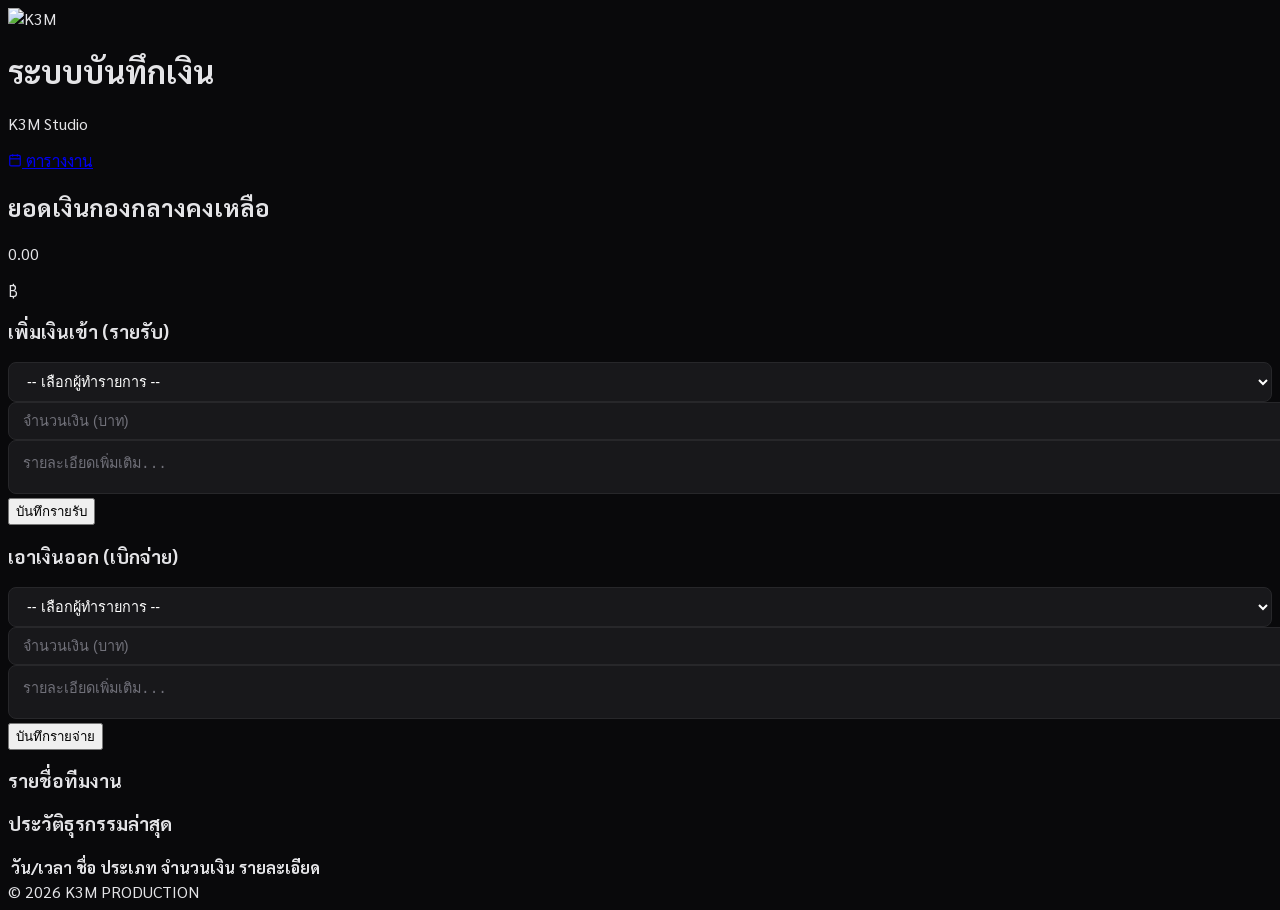
==== commit a0152c1a: "Update index.html" ====
--- a/index.html
+++ b/index.html
@@ -4,6 +4,7 @@
   <meta charset="UTF-8" />
   <meta name="viewport" content="width=device-width, initial-scale=1.0">
   <title>K3M Finance </title>
+  <link rel="icon" href="123.PNG" type="image/png">
   <script src="https://cdn.tailwindcss.com"></script>
   <link href="https://fonts.googleapis.com/css2?family=Sarabun:wght@400;500;600;700&display=swap" rel="stylesheet">
   <script>
@@ -116,7 +117,7 @@
   <!-- Header -->
   <header class="w-full px-6 py-4 flex justify-between items-center sticky top-0 z-40 bg-zinc-950/90 backdrop-blur-sm border-b border-zinc-800">
     <div class="flex items-center gap-3">
-      <img src="k3m.PNG" alt="K3M" class="h-9 w-9 rounded-md border border-zinc-800 object-cover bg-zinc-900">
+      <img src="123.PNG" alt="K3M" class="h-9 w-9 rounded-md border border-zinc-800 object-cover bg-zinc-900">
       <div>
         <h1 class="text-sm font-bold text-white">ระบบบันทึกเงิน</h1>
         <p class="text-[10px] text-brand-500 font-semibold tracking-widest uppercase">K3M Studio</p>
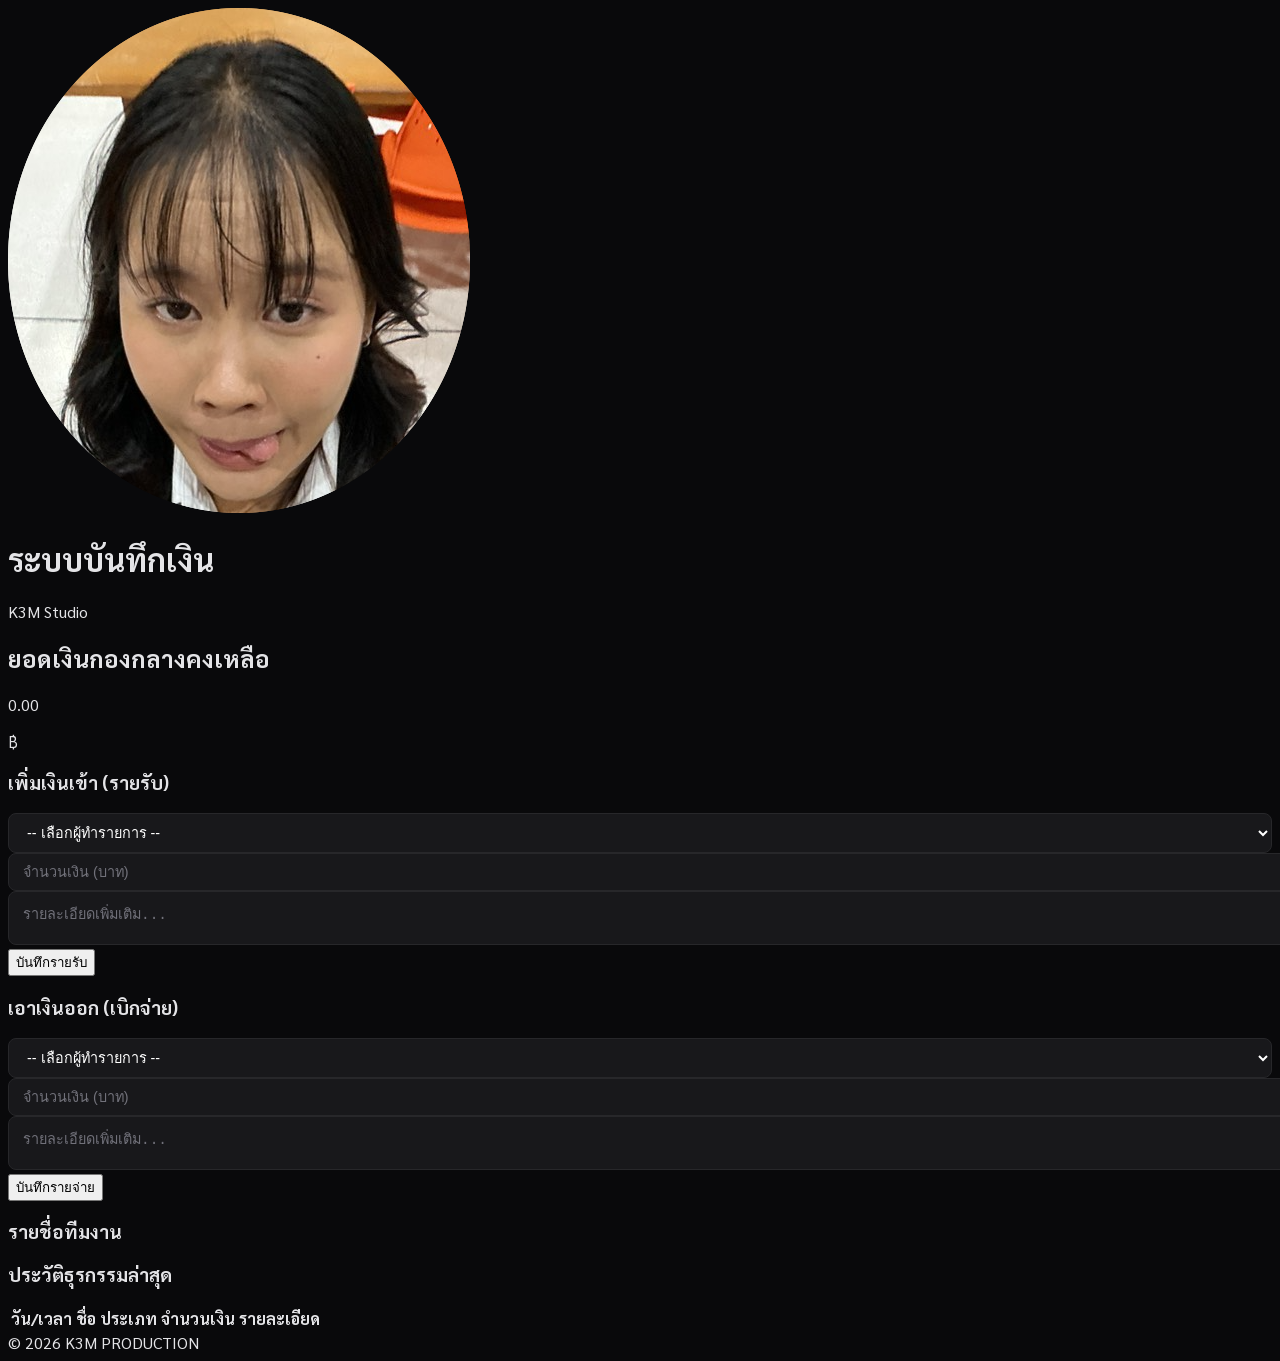
==== commit 11cd6ed8: "Update index.html" ====
--- a/index.html
+++ b/index.html
@@ -4,7 +4,7 @@
   <meta charset="UTF-8" />
   <meta name="viewport" content="width=device-width, initial-scale=1.0">
   <title>K3M Finance </title>
-  <link rel="icon" href="123.PNG" type="image/png">
+  <link rel="icon" href="123.png" type="image/png">
   <script src="https://cdn.tailwindcss.com"></script>
   <link href="https://fonts.googleapis.com/css2?family=Sarabun:wght@400;500;600;700&display=swap" rel="stylesheet">
   <script>
@@ -117,16 +117,12 @@
   <!-- Header -->
   <header class="w-full px-6 py-4 flex justify-between items-center sticky top-0 z-40 bg-zinc-950/90 backdrop-blur-sm border-b border-zinc-800">
     <div class="flex items-center gap-3">
-      <img src="123.PNG" alt="K3M" class="h-9 w-9 rounded-md border border-zinc-800 object-cover bg-zinc-900">
+      <img src="123.png" alt="K3M" class="h-9 w-9 rounded-md border border-zinc-800 object-cover bg-zinc-900">
       <div>
         <h1 class="text-sm font-bold text-white">ระบบบันทึกเงิน</h1>
         <p class="text-[10px] text-brand-500 font-semibold tracking-widest uppercase">K3M Studio</p>
       </div>
     </div>
-    <a href="schedule.html" class="flex items-center gap-2 text-zinc-300 hover:text-white bg-zinc-900 hover:bg-zinc-800 border border-zinc-800 px-3 py-1.5 rounded-md transition-colors text-xs font-medium">
-      <svg xmlns="http://www.w3.org/2000/svg" width="14" height="14" viewBox="0 0 24 24" fill="none" stroke="currentColor" stroke-width="2"><rect x="3" y="4" width="18" height="18" rx="2" ry="2"></rect><line x1="16" y1="2" x2="16" y2="6"></line><line x1="8" y1="2" x2="8" y2="6"></line><line x1="3" y1="10" x2="21" y2="10"></line></svg>
-      ตารางงาน
-    </a>
   </header>
 
   <main class="max-w-6xl w-full mx-auto py-8 px-4 sm:px-6 flex-1 flex flex-col gap-8">
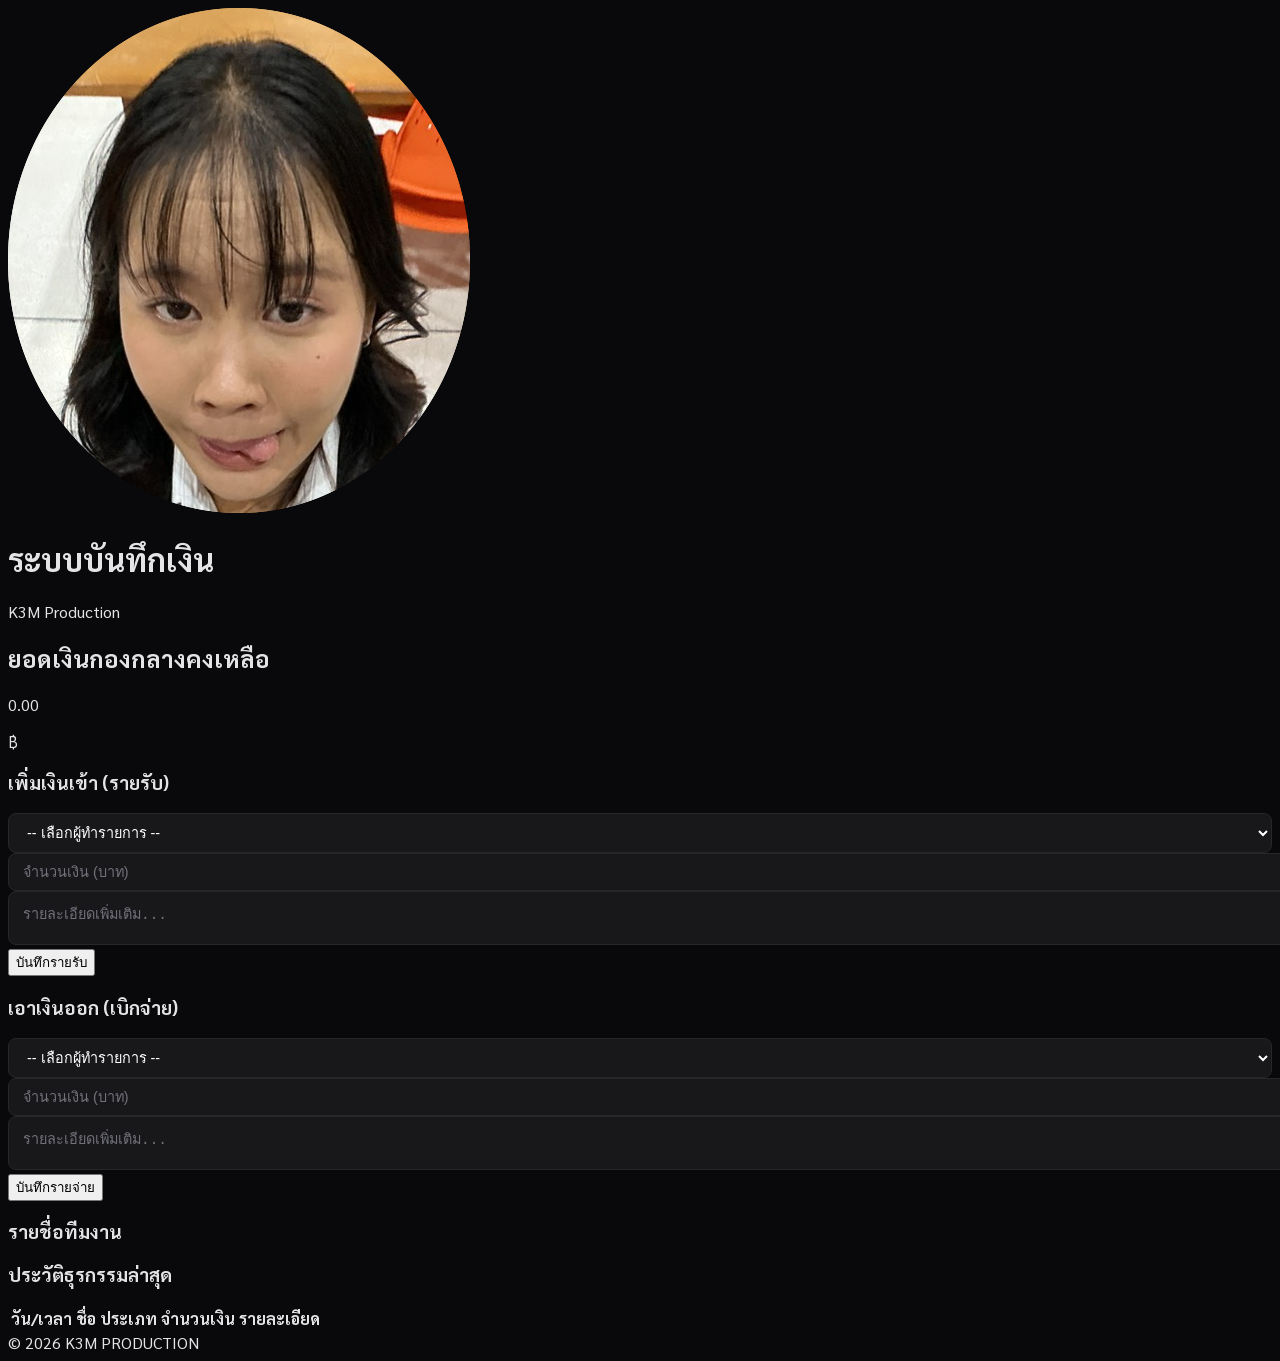
==== commit 4c2a54c1: "Update index.html" ====
--- a/index.html
+++ b/index.html
@@ -120,7 +120,7 @@
       <img src="123.png" alt="K3M" class="h-9 w-9 rounded-md border border-zinc-800 object-cover bg-zinc-900">
       <div>
         <h1 class="text-sm font-bold text-white">ระบบบันทึกเงิน</h1>
-        <p class="text-[10px] text-brand-500 font-semibold tracking-widest uppercase">K3M Studio</p>
+        <p class="text-[10px] text-brand-500 font-semibold tracking-widest uppercase">K3M Production</p>
       </div>
     </div>
   </header>
